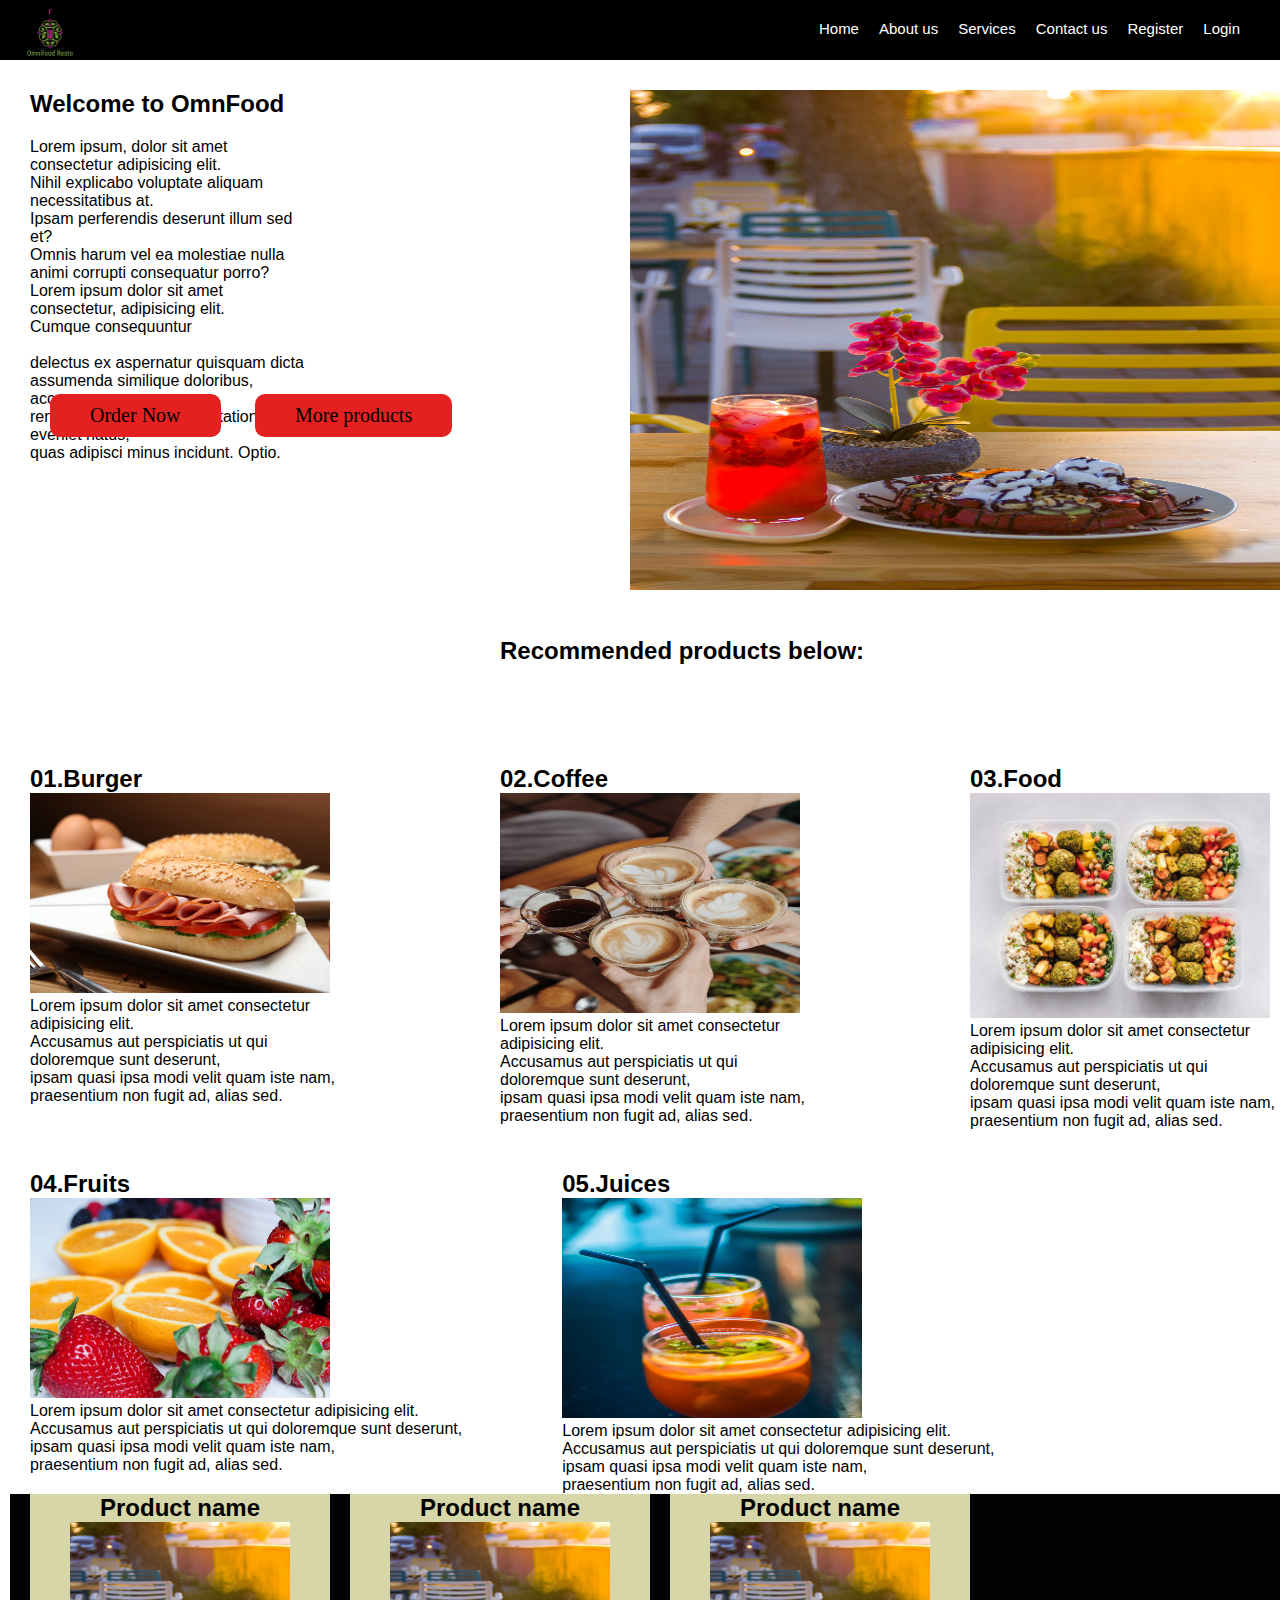
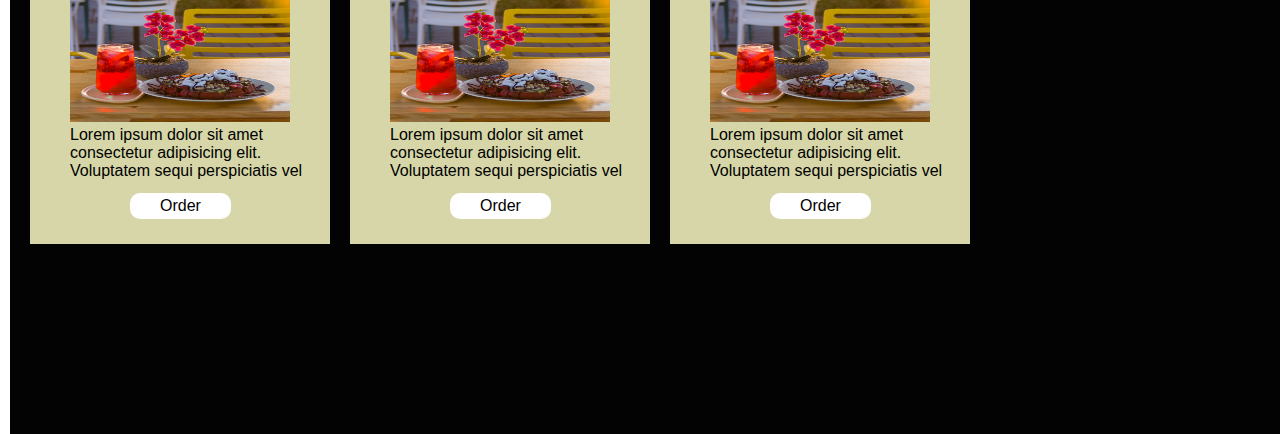
==== index.html @ 93b8834e "changes" ====
<!DOCTYPE html>
<html lang="en">
<head>
    <meta charset="UTF-8">
    <meta http-equiv="X-UA-Compatible" content="IE=edge">
    <meta name="viewport" content="width=device-width, initial-scale=1.0">
<link rel="stylesheet" href="link rel="preconnect href="https://fonts.googleapis.com">
<link rel="preconnect" href="https://fonts.gstatic.com" crossorigin>
<link rel="stylesheet" href="/css/index.css">
<link href="https://fonts.googleapis.com/css2?family=Cinzel:wght@400;500;600&family=Cormorant+Garamond:ital,wght@0,300;0,400;1,300;1,400;1,500&family=Lato:ital,wght@0,300;0,700;1,300;1,400&family=Roboto:ital,wght@0,100;0,400;1,100;1,300&family=Sarabun:ital,wght@0,100;0,200;1,200&display=swap" rel="stylesheet">
    <title>Document</title>
</head>
<body>
 <header class="header">
 
<nav class="navbar">
    <img src="/images/download-removebg-preview.png" alt="">   

<ul>
    
    <li><a href=""> Home</li></a>
    <li><a href="">About us</li></a>
    <li><a href="">Services</li></a>
    <li><a href="">Contact us</li></a>
    <li><a href="">Register</li></a>
    <li><a href="">Login</li></a>
</ul>
</nav>

<div class="home-container">
    <div class="container1">
        <h2>Welcome to OmnFood</h2>
        <p>Lorem ipsum, dolor sit amet consectetur adipisicing elit. <br> Nihil explicabo voluptate aliquam necessitatibus at. <br> Ipsam perferendis deserunt illum sed et? <br> Omnis harum vel ea molestiae nulla animi corrupti consequatur porro?</p>
    <p>Lorem ipsum dolor sit amet consectetur, adipisicing elit. <br> Cumque consequuntur <br><br> delectus ex aspernatur quisquam dicta <br> assumenda similique doloribus, accusamus <br> rem maxime beatae exercitationem, eveniet natus, <br> quas adipisci minus incidunt. Optio.</p>
    </div>

    <div class="container2">
    <img src="/images/pexels-kaan-durmuş-14027612.jpg" alt="">
</div>
</div>
  
<div class="button">
    <button>Order Now</button>
    <button style="margin-left: 30px;" > More products</button>
</div>
<div class="heading"><h2>Recommended products below:</h2></div>

<div class="card-container">
   
<div class="card1">
    <h2> 01.Burger</h2>
    <img src="/images/pexels-pixabay-461382.jpg" alt=""> 
    <p>Lorem ipsum dolor sit amet consectetur adipisicing elit. <br> Accusamus aut perspiciatis ut qui doloremque sunt deserunt, <br> ipsam quasi ipsa modi velit quam iste nam, <br> praesentium non fugit ad, alias sed.</p>
</div>
<div class="card2">
    <h2> 02.Coffee</h2>
    <img src="/images/pexels-valeriia-miller-3361170.jpg" alt="">
    <p>Lorem ipsum dolor sit amet consectetur adipisicing elit. <br> Accusamus aut perspiciatis ut qui doloremque sunt deserunt, <br> ipsam quasi ipsa modi velit quam iste nam, <br> praesentium non fugit ad, alias sed.</p>   
</div>
<div class="card3">
    <h2> 03.Food</h2>
    <img src="/images/pexels-ella-olsson-1640771.jpg" alt="">
    <p>Lorem ipsum dolor sit amet consectetur adipisicing elit. <br> Accusamus aut perspiciatis ut qui doloremque sunt deserunt, <br> ipsam quasi ipsa modi velit quam iste nam, <br> praesentium non fugit ad, alias sed.</p>   
</div>
</div>
 <div class="card2-container">
    <div class="card4">
        <h2> 04.Fruits</h2>
        <img src="/images/pexels-jane-doan-1132040.jpg" alt=""> 
        <p>Lorem ipsum dolor sit amet consectetur adipisicing elit. <br> Accusamus aut perspiciatis ut qui doloremque sunt deserunt, <br> ipsam quasi ipsa modi velit quam iste nam, <br> praesentium non fugit ad, alias sed.</p>
    </div>
    <div class="card5">
        <h2> 05.Juices</h2>
        <img src="/images/pexels-sadman-chowdhury-1564534.jpg" alt="">
        <p>Lorem ipsum dolor sit amet consectetur adipisicing elit. <br> Accusamus aut perspiciatis ut qui doloremque sunt deserunt, <br> ipsam quasi ipsa modi velit quam iste nam, <br> praesentium non fugit ad, alias sed.</p>   
    </div>

  
 </div>

 <div class="products">
 <div class="products-details">
    <h2 style="padding-left: 70px;">Product name</h2>
    <img src="/images/pexels-kaan-durmuş-14027612.jpg" alt="" width="260px " height="200px" style="padding-left: 40px;">
    <p style="padding-left: 40px;">Lorem ipsum dolor sit amet consectetur adipisicing elit. Voluptatem sequi perspiciatis vel </p>
    <button style="margin-left: 100px; margin-top: 13px; padding: 4px 30px; font-size: medium; background-color: white; border: white; border-radius: 10px;">Order</button>
 </div>
 <div class="products-details">
    <h2 style="padding-left: 70px;">Product name</h2>
    <img src="/images/pexels-kaan-durmuş-14027612.jpg" alt="" width="260px " height="200px" style="padding-left: 40px;">
    <p style="padding-left: 40px;">Lorem ipsum dolor sit amet consectetur adipisicing elit. Voluptatem sequi perspiciatis vel </p>
    <button style="margin-left: 100px; margin-top: 13px; padding: 4px 30px; font-size: medium; background-color: white; border: white; border-radius: 10px;">Order</button>
 </div>
 <div class="products-details">
    <h2 style="padding-left: 70px;">Product name</h2>
    <img src="/images/pexels-kaan-durmuş-14027612.jpg" alt="" width="260px " height="200px" style="padding-left: 40px;">
    <p style="padding-left: 40px;">Lorem ipsum dolor sit amet consectetur adipisicing elit. Voluptatem sequi perspiciatis vel </p>
    <button style="margin-left: 100px; margin-top: 13px; padding: 4px 30px; font-size: medium; background-color: white; border: white; border-radius: 10px;">Order</button>
 </div>
 
</div>







</div>






 </header>   
</body>
</html>
---- css/index.css ----
*{
    padding: 0;
    margin: 0;
    box-sizing: border-box;
}
body{
    font-family: sans-serif;
}

.navbar{
    background-color:black ;
    width: 100;
    height: 60px;
    justify-content: space-between;
    position: static;
  
}
.navbar ul{
    display: flex;
    list-style: none;
    gap: 20px;
    font-size: 15px;
    float: right;
    margin-right: 40px;
    margin-top: 20px;
}

.navbar ul li a{
    color: white;
    text-decoration: none;
}
.navbar ul li a:hover{
    background-color: white;
    color: black;
    padding: 5px;
    border-radius: 5px;
 
}
.navbar img{
    width: 100px;
}
.home-container{
    width: 100%;
    display: flex;
  margin-top: 30px;
    gap: 20px;
}
.container1{
    background-color: white;
    margin-left: 30px;
    height: 500px;
 
}
    .container1  h2{
margin-bottom: 20px;
    }


.container2 img{
    width: 650px;
    height: 500px;
    margin-left: 300px;
   
   
}
.button{
    margin-top: -200px;
    margin-left: 50px;
}
.button button{
  
    padding: 10px 40px;
    border-radius: 10px;
    background-color: rgb(228, 32, 32);
    font-size: 20px;
   font-family: 'Times New Roman', Times, serif;
    border: 1px;
   
}
.heading h2{
    margin-top: 200px;
    margin-left: 500px;
}
.card1 img{
    width: 300px;
}
.card2 img{
    width: 300px;
    height: 220px;
}
.card3 img{
    width: 300px;
}.card4 img{
    width: 300px;
}
.card5 img{
    width: 300px;
    height: 220px;
}

.card-container{
    display: flex;
    margin-top: 100px;
    gap: 160px;
    margin-left: 30px;
}
.card2-container{
    display: flex;
    gap: 100px;
    margin-left: 30px;
    margin-top: 40px;
}
.products{
    background-color: rgb(3, 3, 3);
    width: 100%;
    height: 60vh;
    margin-left: 10px;
    display: flex;
}
.products-details{
    background-color: rgb(214, 214, 168);
    width: 300px;
    height: 350px;
    margin-left: 20px;
}
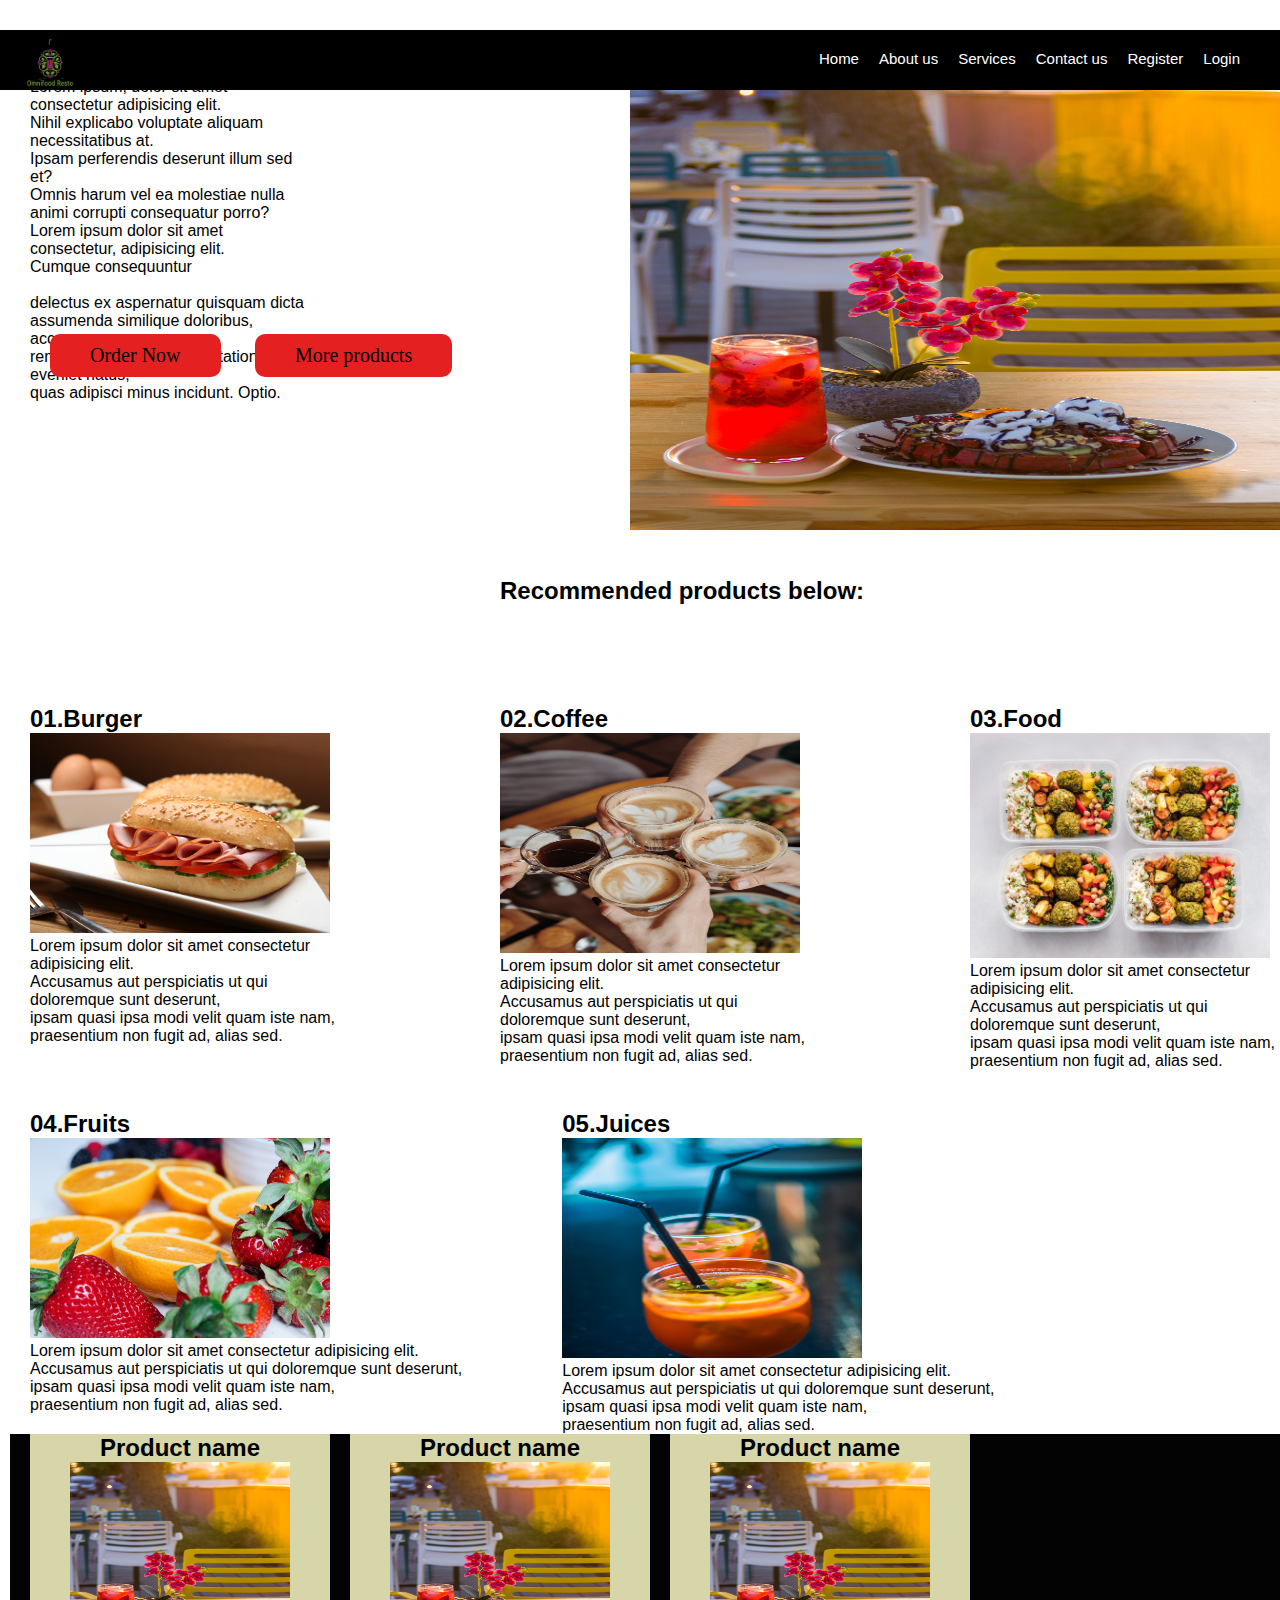
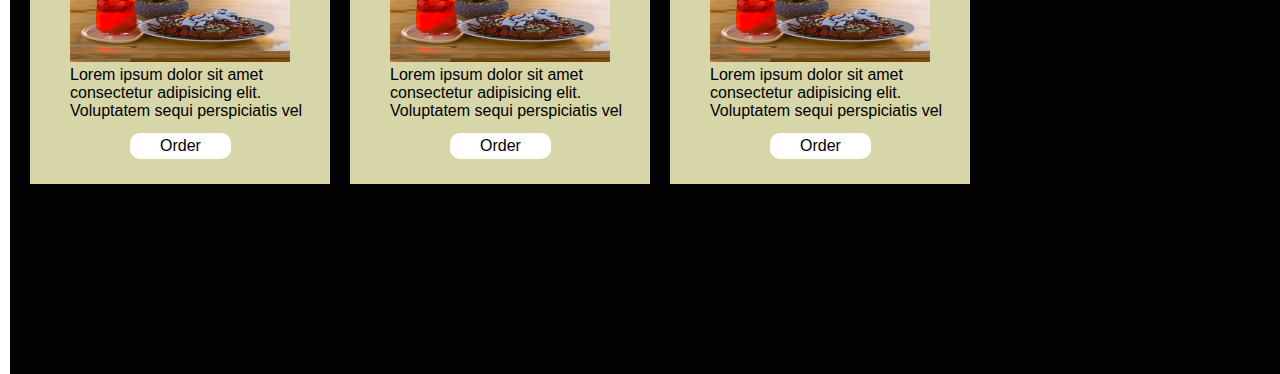
==== commit c81f7ba1: "new page added" ====
--- a/index.html
+++ b/index.html
@@ -6,7 +6,7 @@
     <meta name="viewport" content="width=device-width, initial-scale=1.0">
 <link rel="stylesheet" href="link rel="preconnect href="https://fonts.googleapis.com">
 <link rel="preconnect" href="https://fonts.gstatic.com" crossorigin>
-<link rel="stylesheet" href="/css/index.css">
+<link rel="stylesheet" href="./css/index.css">
 <link href="https://fonts.googleapis.com/css2?family=Cinzel:wght@400;500;600&family=Cormorant+Garamond:ital,wght@0,300;0,400;1,300;1,400;1,500&family=Lato:ital,wght@0,300;0,700;1,300;1,400&family=Roboto:ital,wght@0,100;0,400;1,100;1,300&family=Sarabun:ital,wght@0,100;0,200;1,200&display=swap" rel="stylesheet">
     <title>Document</title>
 </head>
@@ -14,7 +14,7 @@
  <header class="header">
  
 <nav class="navbar">
-    <img src="/images/download-removebg-preview.png" alt="">   
+    <img src="./images/download-removebg-preview.png" alt="">   
 
 <ul>
     
@@ -49,29 +49,29 @@
    
 <div class="card1">
     <h2> 01.Burger</h2>
-    <img src="/images/pexels-pixabay-461382.jpg" alt=""> 
+    <img src="./images/pexels-pixabay-461382.jpg" alt=""> 
     <p>Lorem ipsum dolor sit amet consectetur adipisicing elit. <br> Accusamus aut perspiciatis ut qui doloremque sunt deserunt, <br> ipsam quasi ipsa modi velit quam iste nam, <br> praesentium non fugit ad, alias sed.</p>
 </div>
 <div class="card2">
     <h2> 02.Coffee</h2>
-    <img src="/images/pexels-valeriia-miller-3361170.jpg" alt="">
+    <img src="./images/pexels-valeriia-miller-3361170.jpg" alt="">
     <p>Lorem ipsum dolor sit amet consectetur adipisicing elit. <br> Accusamus aut perspiciatis ut qui doloremque sunt deserunt, <br> ipsam quasi ipsa modi velit quam iste nam, <br> praesentium non fugit ad, alias sed.</p>   
 </div>
 <div class="card3">
     <h2> 03.Food</h2>
-    <img src="/images/pexels-ella-olsson-1640771.jpg" alt="">
+    <img src="./images/pexels-ella-olsson-1640771.jpg" alt="">
     <p>Lorem ipsum dolor sit amet consectetur adipisicing elit. <br> Accusamus aut perspiciatis ut qui doloremque sunt deserunt, <br> ipsam quasi ipsa modi velit quam iste nam, <br> praesentium non fugit ad, alias sed.</p>   
 </div>
 </div>
  <div class="card2-container">
     <div class="card4">
         <h2> 04.Fruits</h2>
-        <img src="/images/pexels-jane-doan-1132040.jpg" alt=""> 
+        <img src="./images/pexels-jane-doan-1132040.jpg" alt=""> 
         <p>Lorem ipsum dolor sit amet consectetur adipisicing elit. <br> Accusamus aut perspiciatis ut qui doloremque sunt deserunt, <br> ipsam quasi ipsa modi velit quam iste nam, <br> praesentium non fugit ad, alias sed.</p>
     </div>
     <div class="card5">
         <h2> 05.Juices</h2>
-        <img src="/images/pexels-sadman-chowdhury-1564534.jpg" alt="">
+        <img src="./images/pexels-sadman-chowdhury-1564534.jpg" alt="">
         <p>Lorem ipsum dolor sit amet consectetur adipisicing elit. <br> Accusamus aut perspiciatis ut qui doloremque sunt deserunt, <br> ipsam quasi ipsa modi velit quam iste nam, <br> praesentium non fugit ad, alias sed.</p>   
     </div>
 
@@ -81,19 +81,19 @@
  <div class="products">
  <div class="products-details">
     <h2 style="padding-left: 70px;">Product name</h2>
-    <img src="/images/pexels-kaan-durmuş-14027612.jpg" alt="" width="260px " height="200px" style="padding-left: 40px;">
+    <img src="./images/pexels-kaan-durmuş-14027612.jpg" alt="" width="260px " height="200px" style="padding-left: 40px;">
     <p style="padding-left: 40px;">Lorem ipsum dolor sit amet consectetur adipisicing elit. Voluptatem sequi perspiciatis vel </p>
     <button style="margin-left: 100px; margin-top: 13px; padding: 4px 30px; font-size: medium; background-color: white; border: white; border-radius: 10px;">Order</button>
  </div>
  <div class="products-details">
     <h2 style="padding-left: 70px;">Product name</h2>
-    <img src="/images/pexels-kaan-durmuş-14027612.jpg" alt="" width="260px " height="200px" style="padding-left: 40px;">
+    <img src="./images/pexels-kaan-durmuş-14027612.jpg" alt="" width="260px " height="200px" style="padding-left: 40px;">
     <p style="padding-left: 40px;">Lorem ipsum dolor sit amet consectetur adipisicing elit. Voluptatem sequi perspiciatis vel </p>
     <button style="margin-left: 100px; margin-top: 13px; padding: 4px 30px; font-size: medium; background-color: white; border: white; border-radius: 10px;">Order</button>
  </div>
  <div class="products-details">
     <h2 style="padding-left: 70px;">Product name</h2>
-    <img src="/images/pexels-kaan-durmuş-14027612.jpg" alt="" width="260px " height="200px" style="padding-left: 40px;">
+    <img src="./images/pexels-kaan-durmuş-14027612.jpg" alt="" width="260px " height="200px" style="padding-left: 40px;">
     <p style="padding-left: 40px;">Lorem ipsum dolor sit amet consectetur adipisicing elit. Voluptatem sequi perspiciatis vel </p>
     <button style="margin-left: 100px; margin-top: 13px; padding: 4px 30px; font-size: medium; background-color: white; border: white; border-radius: 10px;">Order</button>
  </div>
--- a/css/index.css
+++ b/css/index.css
@@ -9,10 +9,10 @@
 
 .navbar{
     background-color:black ;
-    width: 100;
+    width: 100%;
     height: 60px;
     justify-content: space-between;
-    position: static;
+   position: fixed;
   
 }
 .navbar ul{
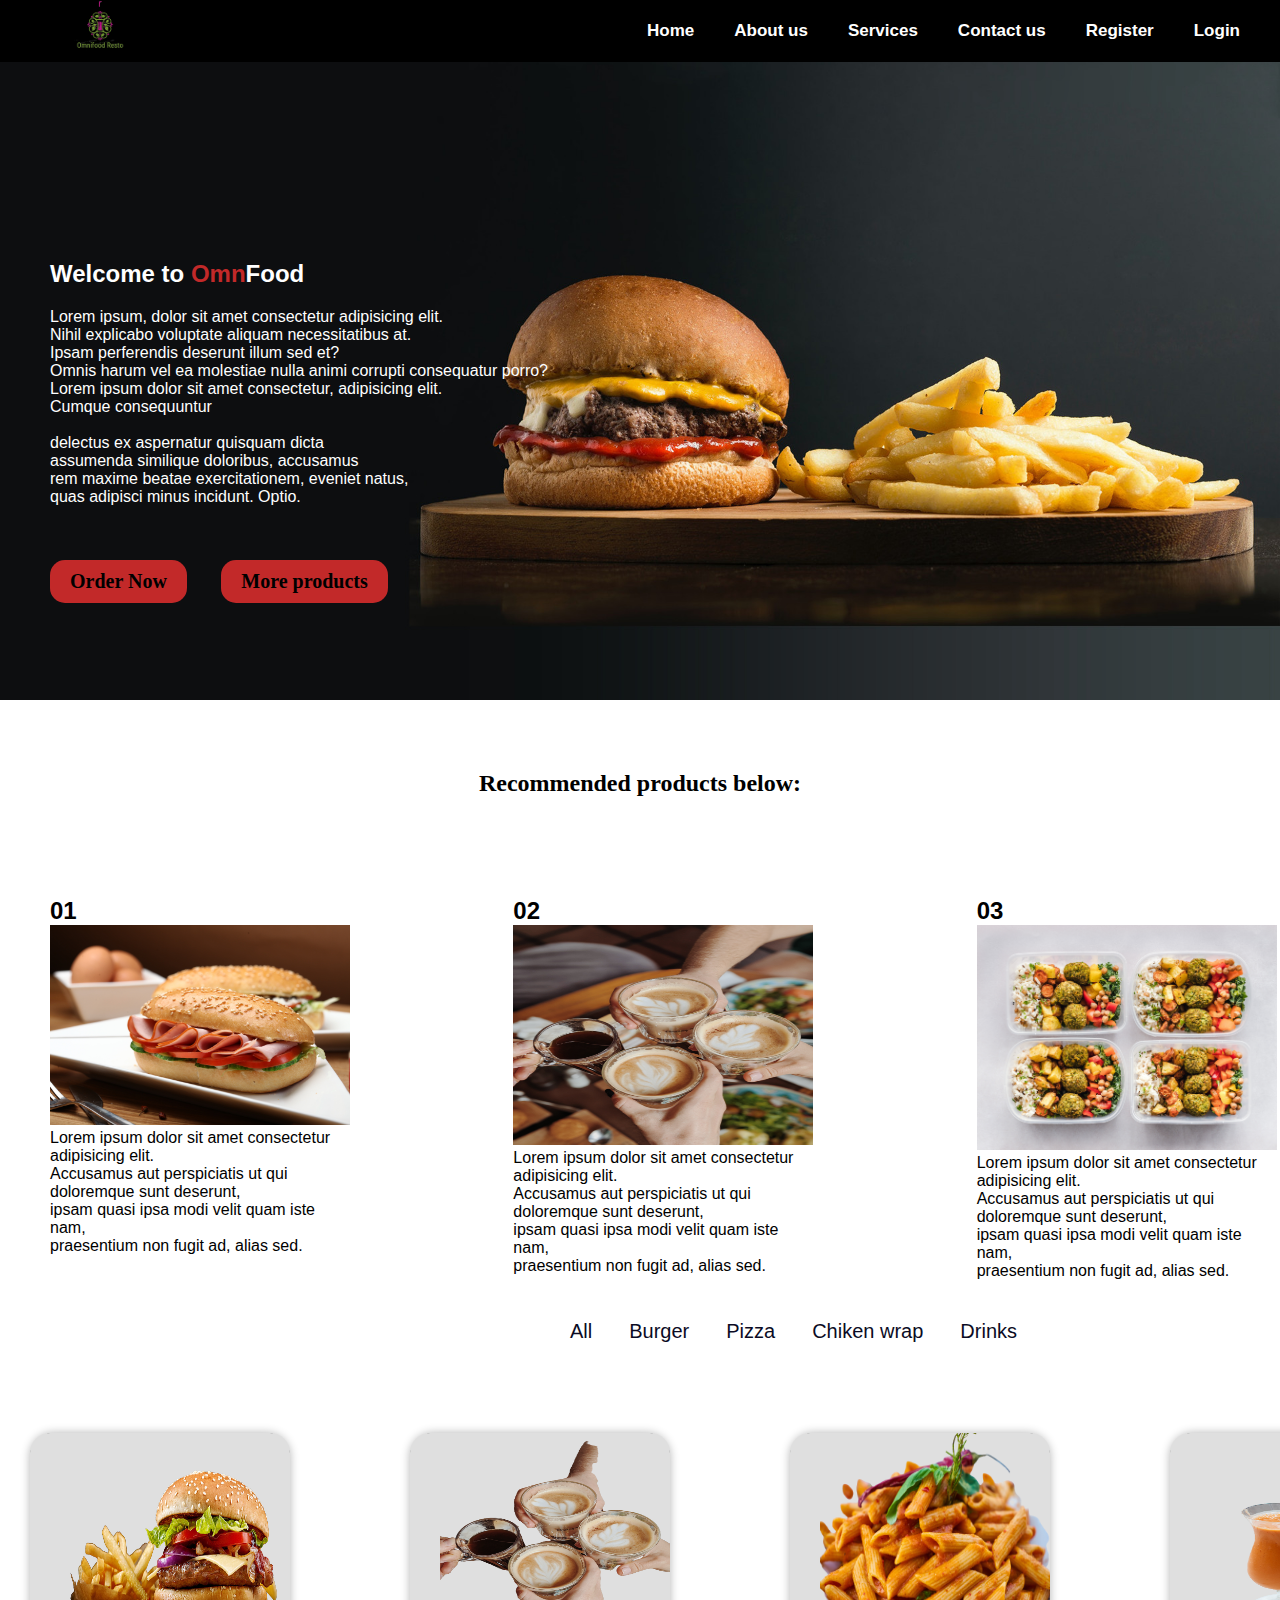
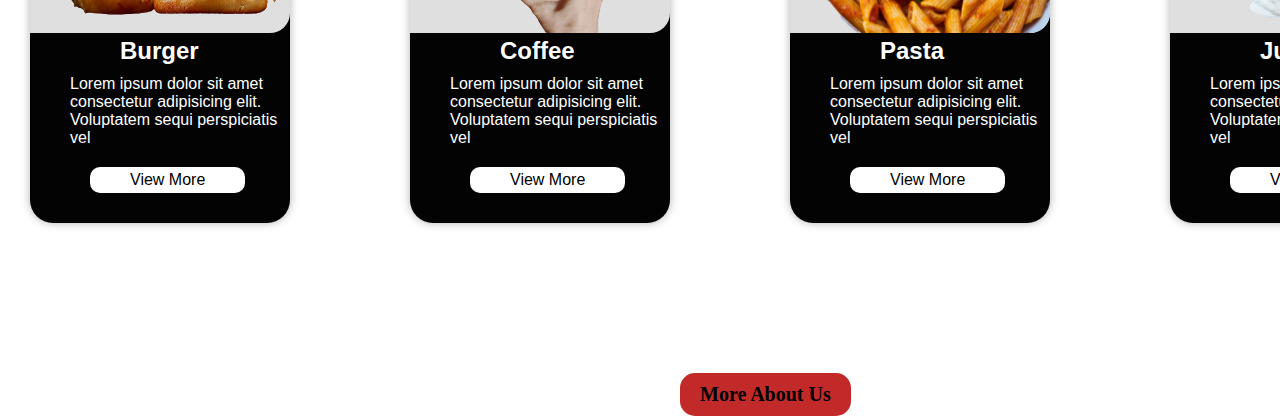
==== commit 2a3b6cc1: "other pages" ====
--- a/index.html
+++ b/index.html
@@ -8,97 +8,42 @@
 <link rel="preconnect" href="https://fonts.gstatic.com" crossorigin>
 <link rel="stylesheet" href="./css/index.css">
 <link href="https://fonts.googleapis.com/css2?family=Cinzel:wght@400;500;600&family=Cormorant+Garamond:ital,wght@0,300;0,400;1,300;1,400;1,500&family=Lato:ital,wght@0,300;0,700;1,300;1,400&family=Roboto:ital,wght@0,100;0,400;1,100;1,300&family=Sarabun:ital,wght@0,100;0,200;1,200&display=swap" rel="stylesheet">
-    <title>Document</title>
+    <title>Resto</title>
 </head>
 <body>
  <header class="header">
- 
+
 <nav class="navbar">
     <img src="./images/download-removebg-preview.png" alt="">   
 
 <ul>
     
-    <li><a href=""> Home</li></a>
-    <li><a href="">About us</li></a>
-    <li><a href="">Services</li></a>
+    <li><a href="/index.html"> Home</li></a>
+    <li><a href="about.html">About us</li></a>
+    <li><a href="/services.html">Services</li></a>
     <li><a href="">Contact us</li></a>
     <li><a href="">Register</li></a>
     <li><a href="">Login</li></a>
 </ul>
 </nav>
-
+<div class="both">
 <div class="home-container">
     <div class="container1">
-        <h2>Welcome to OmnFood</h2>
+        <h2>Welcome to <span> Omn</span>Food</h2>
         <p>Lorem ipsum, dolor sit amet consectetur adipisicing elit. <br> Nihil explicabo voluptate aliquam necessitatibus at. <br> Ipsam perferendis deserunt illum sed et? <br> Omnis harum vel ea molestiae nulla animi corrupti consequatur porro?</p>
     <p>Lorem ipsum dolor sit amet consectetur, adipisicing elit. <br> Cumque consequuntur <br><br> delectus ex aspernatur quisquam dicta <br> assumenda similique doloribus, accusamus <br> rem maxime beatae exercitationem, eveniet natus, <br> quas adipisci minus incidunt. Optio.</p>
     </div>
 
     <div class="container2">
-    <img src="/images/pexels-kaan-durmuş-14027612.jpg" alt="">
+  
 </div>
 </div>
   
 <div class="button">
     <button>Order Now</button>
-    <button style="margin-left: 30px;" > More products</button>
+    <button style="margin-left: 30px;" > More products</button></div>
 </div>
 <div class="heading"><h2>Recommended products below:</h2></div>
-
-<div class="card-container">
-   
-<div class="card1">
-    <h2> 01.Burger</h2>
-    <img src="./images/pexels-pixabay-461382.jpg" alt=""> 
-    <p>Lorem ipsum dolor sit amet consectetur adipisicing elit. <br> Accusamus aut perspiciatis ut qui doloremque sunt deserunt, <br> ipsam quasi ipsa modi velit quam iste nam, <br> praesentium non fugit ad, alias sed.</p>
-</div>
-<div class="card2">
-    <h2> 02.Coffee</h2>
-    <img src="./images/pexels-valeriia-miller-3361170.jpg" alt="">
-    <p>Lorem ipsum dolor sit amet consectetur adipisicing elit. <br> Accusamus aut perspiciatis ut qui doloremque sunt deserunt, <br> ipsam quasi ipsa modi velit quam iste nam, <br> praesentium non fugit ad, alias sed.</p>   
-</div>
-<div class="card3">
-    <h2> 03.Food</h2>
-    <img src="./images/pexels-ella-olsson-1640771.jpg" alt="">
-    <p>Lorem ipsum dolor sit amet consectetur adipisicing elit. <br> Accusamus aut perspiciatis ut qui doloremque sunt deserunt, <br> ipsam quasi ipsa modi velit quam iste nam, <br> praesentium non fugit ad, alias sed.</p>   
-</div>
-</div>
- <div class="card2-container">
-    <div class="card4">
-        <h2> 04.Fruits</h2>
-        <img src="./images/pexels-jane-doan-1132040.jpg" alt=""> 
-        <p>Lorem ipsum dolor sit amet consectetur adipisicing elit. <br> Accusamus aut perspiciatis ut qui doloremque sunt deserunt, <br> ipsam quasi ipsa modi velit quam iste nam, <br> praesentium non fugit ad, alias sed.</p>
-    </div>
-    <div class="card5">
-        <h2> 05.Juices</h2>
-        <img src="./images/pexels-sadman-chowdhury-1564534.jpg" alt="">
-        <p>Lorem ipsum dolor sit amet consectetur adipisicing elit. <br> Accusamus aut perspiciatis ut qui doloremque sunt deserunt, <br> ipsam quasi ipsa modi velit quam iste nam, <br> praesentium non fugit ad, alias sed.</p>   
-    </div>
-
-  
- </div>
-
- <div class="products">
- <div class="products-details">
-    <h2 style="padding-left: 70px;">Product name</h2>
-    <img src="./images/pexels-kaan-durmuş-14027612.jpg" alt="" width="260px " height="200px" style="padding-left: 40px;">
-    <p style="padding-left: 40px;">Lorem ipsum dolor sit amet consectetur adipisicing elit. Voluptatem sequi perspiciatis vel </p>
-    <button style="margin-left: 100px; margin-top: 13px; padding: 4px 30px; font-size: medium; background-color: white; border: white; border-radius: 10px;">Order</button>
- </div>
- <div class="products-details">
-    <h2 style="padding-left: 70px;">Product name</h2>
-    <img src="./images/pexels-kaan-durmuş-14027612.jpg" alt="" width="260px " height="200px" style="padding-left: 40px;">
-    <p style="padding-left: 40px;">Lorem ipsum dolor sit amet consectetur adipisicing elit. Voluptatem sequi perspiciatis vel </p>
-    <button style="margin-left: 100px; margin-top: 13px; padding: 4px 30px; font-size: medium; background-color: white; border: white; border-radius: 10px;">Order</button>
- </div>
- <div class="products-details">
-    <h2 style="padding-left: 70px;">Product name</h2>
-    <img src="./images/pexels-kaan-durmuş-14027612.jpg" alt="" width="260px " height="200px" style="padding-left: 40px;">
-    <p style="padding-left: 40px;">Lorem ipsum dolor sit amet consectetur adipisicing elit. Voluptatem sequi perspiciatis vel </p>
-    <button style="margin-left: 100px; margin-top: 13px; padding: 4px 30px; font-size: medium; background-color: white; border: white; border-radius: 10px;">Order</button>
- </div>
- 
-</div>
 
 
 
@@ -106,10 +51,96 @@
 
 
 
+
+
+
+
+<div class="card-container">
+   
+<div class="card1">
+    <h2> 01</h2>
+    <img src="./images/pexels-pixabay-461382.jpg" alt=""> 
+    <p>Lorem ipsum dolor sit amet consectetur adipisicing elit. <br> Accusamus aut perspiciatis ut qui doloremque sunt deserunt, <br> ipsam quasi ipsa modi velit quam iste nam, <br> praesentium non fugit ad, alias sed.</p>
+</div>
+<div class="card2">
+    <h2> 02</h2>
+    <img src="./images/pexels-valeriia-miller-3361170.jpg" alt="">
+    <p>Lorem ipsum dolor sit amet consectetur adipisicing elit. <br> Accusamus aut perspiciatis ut qui doloremque sunt deserunt, <br> ipsam quasi ipsa modi velit quam iste nam, <br> praesentium non fugit ad, alias sed.</p>   
+</div>
+<div class="card3">
+    <h2> 03</h2>
+    <img src="./images/pexels-ella-olsson-1640771.jpg" alt="">
+    <p>Lorem ipsum dolor sit amet consectetur adipisicing elit. <br> Accusamus aut perspiciatis ut qui doloremque sunt deserunt, <br> ipsam quasi ipsa modi velit quam iste nam, <br> praesentium non fugit ad, alias sed.</p>   
+</div>
+</div>
+
+<div class="all">
+
+    <ul>
+        <li> <a href=""> All</li></a>
+        <li><a href="">Burger</li></a>
+        <li><a href="">Pizza</li></a>
+        <li><a href="">Chiken wrap</li></a>
+        <li><a href="">Drinks</li></a>
+    
+    </ul>
+    
+    </div>
+  
+
+
+ <div class="products">
+ <div class="products-details">
+    <div class=""></div><img src="./images/blog_11-removebg-preview.png" alt="" width="260px " height="200px" style="padding-left: 30px; background-color: rgb(223, 223, 223); border-radius: 20px 20px 20px 0px ">
+    <h2 style="padding-left: 90px;">Burger</h2>
+   
+    <p style="padding-left: 40px; padding-top: 10px; font-family: 'Segoe UI', Tahoma, Geneva, Verdana, sans-serif;">Lorem ipsum dolor sit amet consectetur adipisicing elit. Voluptatem sequi perspiciatis vel </p>
+    <button style="margin-left: 60px; margin-top: 20px; padding: 4px 40px; font-size: medium; background-color: white; border: white; border-radius: 10px;">View More</button>
+ </div>
+ <div class="products-details">
+    <img src="./images/pexels-valeriia-miller-3361170-removebg-preview.png" alt="" width="260px " height="200px" style="padding-left: 30px; background-color: rgb(223, 223, 223); border-radius: 20px 20px 20px 0px ;">
+    <h2 style="padding-left: 90px;">Coffee</h2>
+  
+    <p style="padding-left: 40px; padding-top: 10px; font-family: 'Segoe UI', Tahoma, Geneva, Verdana, sans-serif;">Lorem ipsum dolor sit amet consectetur adipisicing elit. Voluptatem sequi perspiciatis vel </p>
+    <button style="margin-left: 60px; margin-top: 20px; padding: 4px 40px; font-size: medium; background-color: white; border: white; border-radius: 10px;">View More</button>
+ </div>
+ <div class="products-details">
+    <img src="./images/pexels-engin-akyurt-1437267-removebg-preview.png" alt="" width="260px " height="200px" style="padding-left: 30px; background-color: rgb(223, 223, 223); border-radius: 20px 20px 20px 0px ">
+    <h2 style="padding-left: 90px;">Pasta</h2>
+  
+    <p style="padding-left: 40px; padding-top: 10px; font-family: 'Segoe UI', Tahoma, Geneva, Verdana, sans-serif;">Lorem ipsum dolor sit amet consectetur adipisicing elit. Voluptatem sequi perspiciatis vel </p>
+    <button style="margin-left: 60px; margin-top: 20px; padding: 4px 40px; font-size: medium; background-color: white; border: white; border-radius: 10px;">View More</button>
+ </div>
+ <div class="products-details">
+    <img src="./images/pexels-valeria-boltneva-1251210-removebg-preview.png" alt="" width="260px " height="200px" style="padding-left: 30px; background-color: rgb(223, 223, 223); border-radius: 20px 20px 20px 0px ">
+    <h2 style="padding-left: 90px;">Juices</h2>
+  
+    <p style="padding-left: 40px; padding-top: 10px; font-family: 'Segoe UI', Tahoma, Geneva, Verdana, sans-serif;">Lorem ipsum dolor sit amet consectetur adipisicing elit. Voluptatem sequi perspiciatis vel </p>
+    <button style="margin-left: 60px; margin-top: 20px; padding: 4px 40px; font-size: medium; background-color: white; border: white; border-radius: 10px;">View More</button>
+ </div>
+ 
 </div>
 
 
 
+</div>
+
+
+
+<div class="view"><button style="margin-top: 70px; margin-left: 680px;">More About Us</button> </div>
+
+<!-- <div class="Us">
+   
+    <div class="img"> <img src="/images/pexels-leeloo-thefirst-4676640.jpg" alt="us" width="560px " height="600px"></div>
+    <div class="pa">
+        <div class="h"><h2>We are Fast-Food</h2></div>
+        <p>Lorem, ipsum dolor sit amet consectetur <br> adipisicing elit. Magni consequuntur impedit <br> architecto porro, quibusdam soluta sunt aut amet. <br> Ex eos a nostrum nesciunt cupiditate commodi <br> quasi quibusdam voluptas quae delectus! <br><br>
+    Lorem ipsum dolor sit amet consectetur adipisicing elit.  <br> Expedita numquam repudiandae incidunt consequuntur temporibus!  <br> Quis minus officia doloremque enim sapiente, sit laborum officiis.  <br> Perspiciatis numquam nisi laudantium doloribus quia deserunt!</p>
+        
+        
+<button>Our Products</button></div>
+
+</div> -->
 
 
 
--- a/css/index.css
+++ b/css/index.css
@@ -6,23 +6,36 @@
 body{
     font-family: sans-serif;
 }
+.both{
+    background-image: url("/images/hero-bg.jpg");
+    color: white;
+    background-size: cover;
+    background-position: center;
+    background-repeat: no-repeat;
+    height: 700px;
+  
+}
 
 .navbar{
     background-color:black ;
     width: 100%;
-    height: 60px;
+    height: 70px;
     justify-content: space-between;
    position: fixed;
+   margin-top: -8px;
   
 }
 .navbar ul{
     display: flex;
     list-style: none;
-    gap: 20px;
-    font-size: 15px;
+    gap: 40px;
+    font-size: 17px;
     float: right;
     margin-right: 40px;
-    margin-top: 20px;
+    margin-top: 29px;
+}
+.navbar ul li{
+    font-weight: bold;
 }
 
 .navbar ul li a{
@@ -38,29 +51,48 @@
 }
 .navbar img{
     width: 100px;
+    margin-left: 50px;
 }
 .home-container{
     width: 100%;
     display: flex;
-  margin-top: 30px;
+  margin-top: 0px;
     gap: 20px;
 }
 .container1{
-    background-color: white;
-    margin-left: 30px;
+   
+    margin-left: 50px;
     height: 500px;
+    margin-top: 260px;
+    animation-name: slide-in;
+    animation-duration: 1s;
+    
  
 }
     .container1  h2{
 margin-bottom: 20px;
-    }
+animation-name: slide-in;
+animation-duration: 1s;
+}
+
+@keyframes slide-in {
+  0% {
+    transform: translateX(-100%);
+    opacity: 0;
+  }
+  100% {
+    transform: translateX(0);
+    opacity: 1;
+  }
+}
+
 
 
 .container2 img{
     width: 650px;
     height: 500px;
     margin-left: 300px;
-   
+    margin-top: 80px;
    
 }
 .button{
@@ -69,18 +101,56 @@
 }
 .button button{
   
-    padding: 10px 40px;
-    border-radius: 10px;
-    background-color: rgb(228, 32, 32);
+    padding: 10px 20px;
+    border-radius: 15px;
+    background-color: rgb(194, 41, 41);
     font-size: 20px;
    font-family: 'Times New Roman', Times, serif;
     border: 1px;
+   font-weight: 700;
    
 }
+span{
+    color: rgb(194, 41, 41);
+}
 .heading h2{
-    margin-top: 200px;
-    margin-left: 500px;
-}
+    margin-top: 70px;
+    text-align: center;
+    font-family: 'Dancing Script', cursive;
+}
+
+.all ul{
+    display: flex;
+    list-style: none;
+    margin-left: 570px;
+    margin-top: 40px;
+    gap: 37px;
+}
+.all ul li a{
+    color: rgb(11, 11, 36);
+    text-decoration: none;
+    font-size: 20px;
+
+}
+.all ul li a:active{
+  background-color: black;
+  color: white;
+  padding: 10px 16px;
+  border-radius: 10px;
+}
+
+
+
+
+
+
+
+
+
+
+
+
+
 .card1 img{
     width: 300px;
 }
@@ -102,24 +172,99 @@
     display: flex;
     margin-top: 100px;
     gap: 160px;
-    margin-left: 30px;
+    margin-left: 50px;
 }
 .card2-container{
     display: flex;
     gap: 100px;
-    margin-left: 30px;
+    margin-left: 50px;
     margin-top: 40px;
 }
 .products{
-    background-color: rgb(3, 3, 3);
     width: 100%;
     height: 60vh;
     margin-left: 10px;
     display: flex;
+  
+    gap: 100px;
+    margin-top: 20px;
 }
 .products-details{
-    background-color: rgb(214, 214, 168);
-    width: 300px;
-    height: 350px;
+    background-color: rgb(3, 3, 3);
+    color: white;
+    width: 260px;
+    height: 390px;
     margin-left: 20px;
-}
+    margin-top: 70px;
+    border-radius: 23px;
+    box-shadow: 0px 0px 10px rgba(03, 03, 0, 0.3);
+
+
+}
+
+.products-details img:hover {
+   animation-name: shake;
+    animation-duration: 0.5s;
+    animation-fill-mode: forwards;
+    animation-direction: alternate;
+  }
+  @keyframes shake {
+    0% {
+      transform: translateX(0);
+    }
+    5% {
+      transform: translateX(10px);
+    }
+    20% {
+      transform: translateX(-10px);
+    }
+    75% {
+      transform: translateX(10px);
+    }
+    10% {
+      transform: translateX(0);
+    }
+  }
+ 
+  
+  
+  
+
+.view button{
+    padding: 10px 20px;
+    border-radius: 15px;
+    background-color: rgb(194, 41, 41);
+    font-size: 20px;
+   font-family: 'Times New Roman', Times, serif;
+    border: 1px;
+   font-weight: 700;
+}
+.Us{
+    display: flex;
+    margin-top: 10px;
+    gap: 300px;
+    margin-left: 50px;
+}
+.Us button{
+    padding: 10px 20px;
+    margin-top: 18px;
+    margin-left: 50px;
+    padding: 10px 20px;
+    border-radius: 15px;
+    background-color: rgb(194, 41, 41);
+    font-size: 20px;
+   font-family: 'Times New Roman', Times, serif;
+    border: 1px;
+   font-weight: 700;
+}
+.img img{
+    margin-top: 80px;
+}
+.pa p{
+    margin-top: 40px;
+    
+}
+.h h2{
+margin-top: 200px;
+font-family: 'Lucida Sans', 'Lucida Sans Regular', 'Lucida Grande', 'Lucida Sans Unicode', Geneva, Verdana, sans-serif;
+}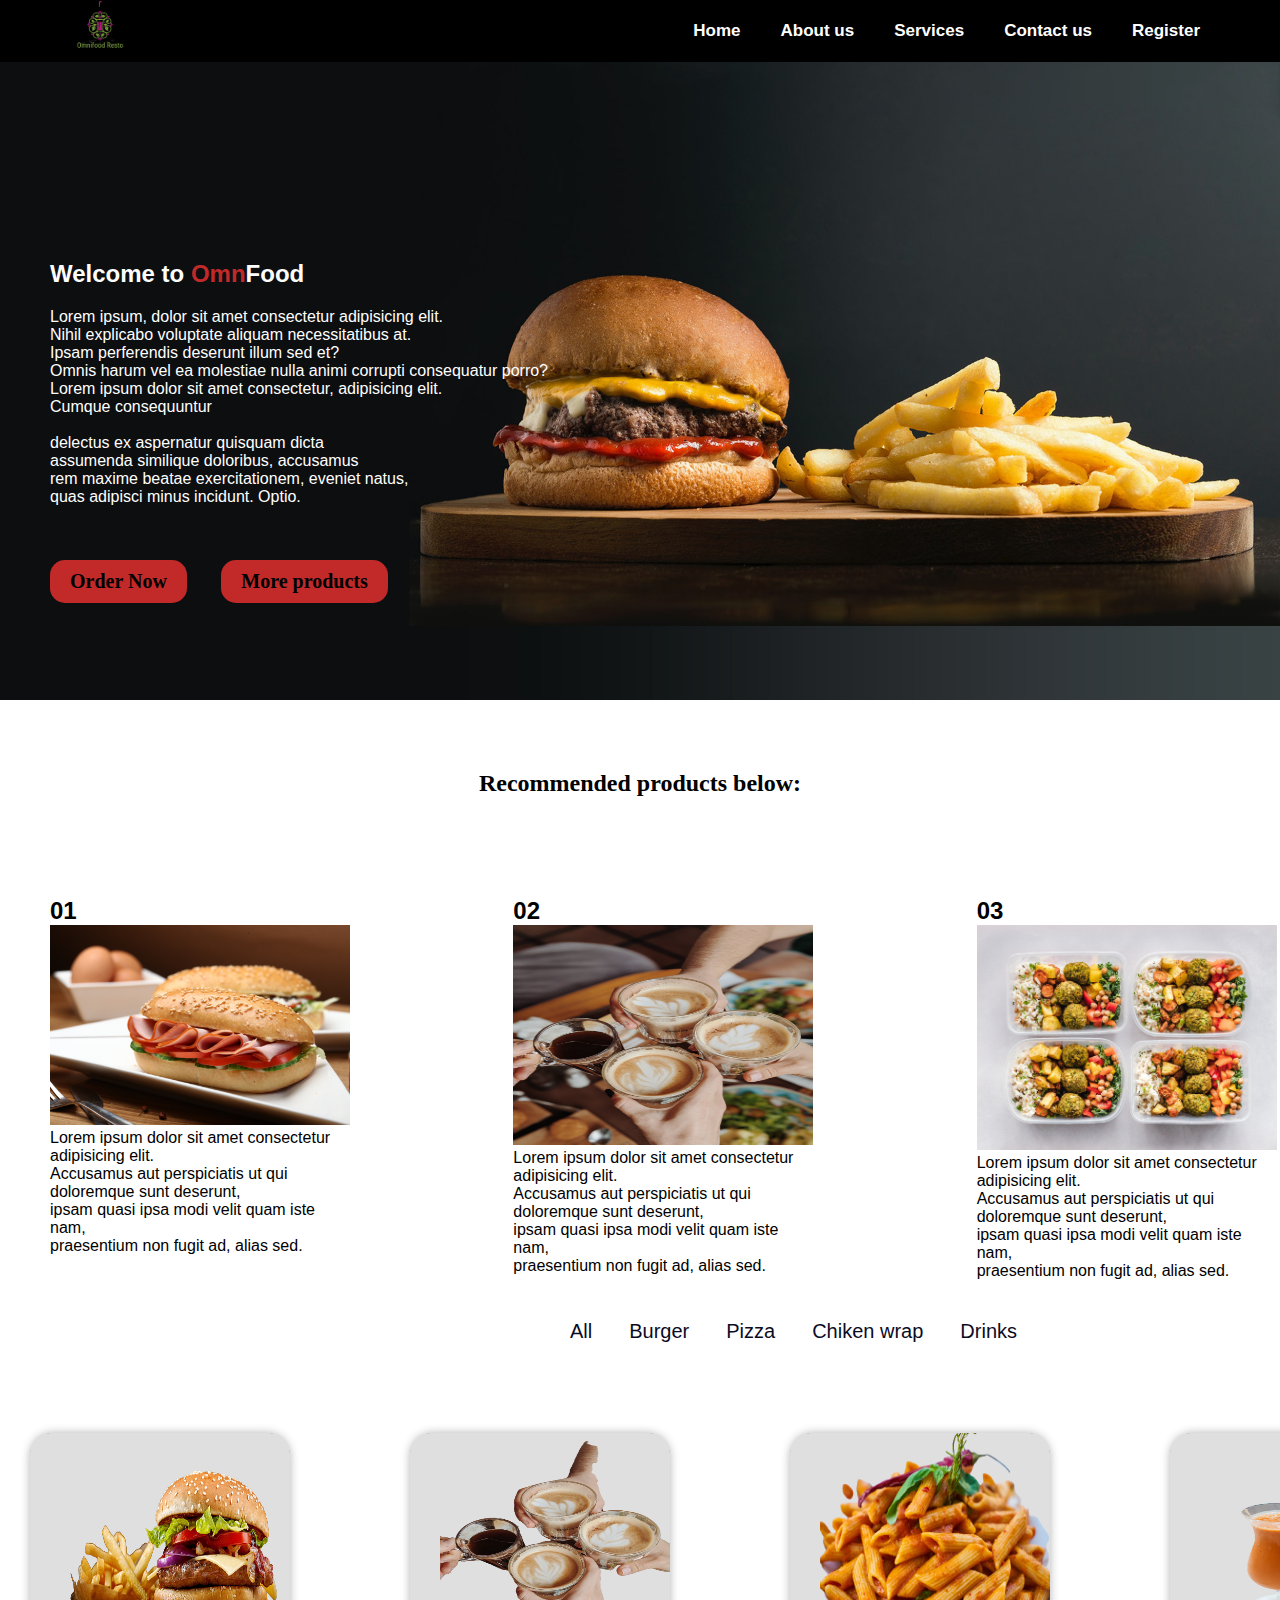
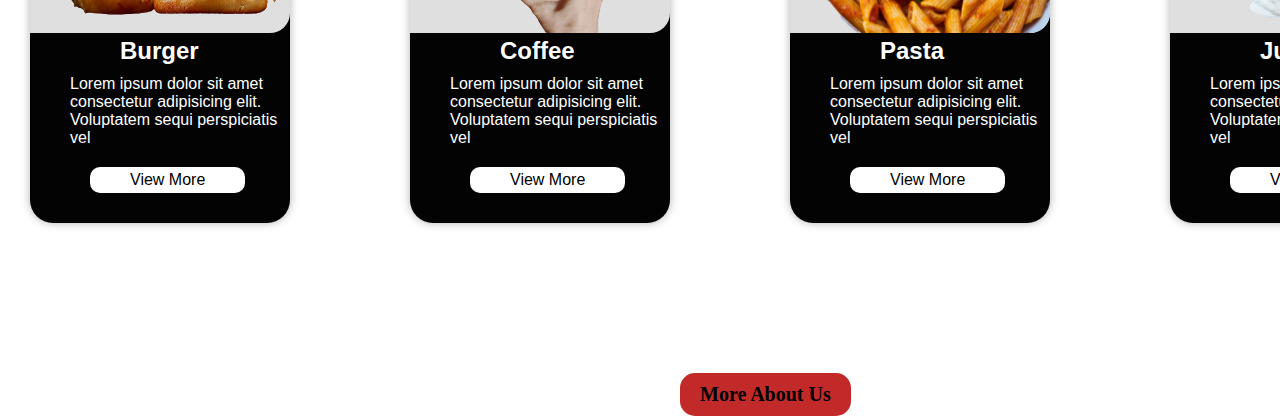
==== commit cabe97d1: "all three" ====
--- a/index.html
+++ b/index.html
@@ -7,6 +7,8 @@
 <link rel="stylesheet" href="link rel="preconnect href="https://fonts.googleapis.com">
 <link rel="preconnect" href="https://fonts.gstatic.com" crossorigin>
 <link rel="stylesheet" href="./css/index.css">
+
+
 <link href="https://fonts.googleapis.com/css2?family=Cinzel:wght@400;500;600&family=Cormorant+Garamond:ital,wght@0,300;0,400;1,300;1,400;1,500&family=Lato:ital,wght@0,300;0,700;1,300;1,400&family=Roboto:ital,wght@0,100;0,400;1,100;1,300&family=Sarabun:ital,wght@0,100;0,200;1,200&display=swap" rel="stylesheet">
     <title>Resto</title>
 </head>
@@ -19,11 +21,11 @@
 <ul>
     
     <li><a href="/index.html"> Home</li></a>
-    <li><a href="about.html">About us</li></a>
-    <li><a href="/services.html">Services</li></a>
+    <li><a href="/html/about.html">About us</li></a>
+    <li><a href="/html/services.html">Services</li></a>
     <li><a href="">Contact us</li></a>
     <li><a href="">Register</li></a>
-    <li><a href="">Login</li></a>
+    <li><a href=""><box-icon name='log-in'></box-icon></li></a>
 </ul>
 </nav>
 <div class="both">
@@ -40,8 +42,8 @@
 </div>
   
 <div class="button">
-    <button>Order Now</button>
-    <button style="margin-left: 30px;" > More products</button></div>
+    <button><a href=""> Order Now</button></a>
+    <button style="margin-left: 30px;" ><a href=""> More products</button></div></a>
 </div>
 <div class="heading"><h2>Recommended products below:</h2></div>
 
@@ -95,28 +97,28 @@
     <h2 style="padding-left: 90px;">Burger</h2>
    
     <p style="padding-left: 40px; padding-top: 10px; font-family: 'Segoe UI', Tahoma, Geneva, Verdana, sans-serif;">Lorem ipsum dolor sit amet consectetur adipisicing elit. Voluptatem sequi perspiciatis vel </p>
-    <button style="margin-left: 60px; margin-top: 20px; padding: 4px 40px; font-size: medium; background-color: white; border: white; border-radius: 10px;">View More</button>
+    <button style="margin-left: 60px; margin-top: 20px; padding: 4px 40px; font-size: medium; background-color: white; border: white; border-radius: 10px;"><a href=""> View More</button></a>
  </div>
  <div class="products-details">
     <img src="./images/pexels-valeriia-miller-3361170-removebg-preview.png" alt="" width="260px " height="200px" style="padding-left: 30px; background-color: rgb(223, 223, 223); border-radius: 20px 20px 20px 0px ;">
     <h2 style="padding-left: 90px;">Coffee</h2>
   
     <p style="padding-left: 40px; padding-top: 10px; font-family: 'Segoe UI', Tahoma, Geneva, Verdana, sans-serif;">Lorem ipsum dolor sit amet consectetur adipisicing elit. Voluptatem sequi perspiciatis vel </p>
-    <button style="margin-left: 60px; margin-top: 20px; padding: 4px 40px; font-size: medium; background-color: white; border: white; border-radius: 10px;">View More</button>
+    <button style="margin-left: 60px; margin-top: 20px; padding: 4px 40px; font-size: medium; background-color: white; border: white; border-radius: 10px;"><a href="">View More</button></a>
  </div>
  <div class="products-details">
     <img src="./images/pexels-engin-akyurt-1437267-removebg-preview.png" alt="" width="260px " height="200px" style="padding-left: 30px; background-color: rgb(223, 223, 223); border-radius: 20px 20px 20px 0px ">
     <h2 style="padding-left: 90px;">Pasta</h2>
   
     <p style="padding-left: 40px; padding-top: 10px; font-family: 'Segoe UI', Tahoma, Geneva, Verdana, sans-serif;">Lorem ipsum dolor sit amet consectetur adipisicing elit. Voluptatem sequi perspiciatis vel </p>
-    <button style="margin-left: 60px; margin-top: 20px; padding: 4px 40px; font-size: medium; background-color: white; border: white; border-radius: 10px;">View More</button>
+    <button style="margin-left: 60px; margin-top: 20px; padding: 4px 40px; font-size: medium; background-color: white; border: white; border-radius: 10px;"><a href="">View More</button></a>
  </div>
  <div class="products-details">
     <img src="./images/pexels-valeria-boltneva-1251210-removebg-preview.png" alt="" width="260px " height="200px" style="padding-left: 30px; background-color: rgb(223, 223, 223); border-radius: 20px 20px 20px 0px ">
     <h2 style="padding-left: 90px;">Juices</h2>
   
     <p style="padding-left: 40px; padding-top: 10px; font-family: 'Segoe UI', Tahoma, Geneva, Verdana, sans-serif;">Lorem ipsum dolor sit amet consectetur adipisicing elit. Voluptatem sequi perspiciatis vel </p>
-    <button style="margin-left: 60px; margin-top: 20px; padding: 4px 40px; font-size: medium; background-color: white; border: white; border-radius: 10px;">View More</button>
+    <button style="margin-left: 60px; margin-top: 20px; padding: 4px 40px; font-size: medium; background-color: white; border: white; border-radius: 10px;"><a href=""> View More</button></a>
  </div>
  
 </div>
@@ -127,7 +129,7 @@
 
 
 
-<div class="view"><button style="margin-top: 70px; margin-left: 680px;">More About Us</button> </div>
+<div class="view"><button style="margin-top: 70px; margin-left: 680px;"><a href=""> More About Us</button> </div></a>
 
 <!-- <div class="Us">
    
--- a/css/index.css
+++ b/css/index.css
@@ -109,6 +109,10 @@
     border: 1px;
    font-weight: 700;
    
+}
+.button button a{
+    color: black;
+    text-decoration: none;
 }
 span{
     color: rgb(194, 41, 41);
@@ -201,6 +205,10 @@
 
 
 }
+.products-details button a{
+    color: black;
+    text-decoration: none;
+}
 
 .products-details img:hover {
    animation-name: shake;
@@ -239,32 +247,7 @@
     border: 1px;
    font-weight: 700;
 }
-.Us{
-    display: flex;
-    margin-top: 10px;
-    gap: 300px;
-    margin-left: 50px;
-}
-.Us button{
-    padding: 10px 20px;
-    margin-top: 18px;
-    margin-left: 50px;
-    padding: 10px 20px;
-    border-radius: 15px;
-    background-color: rgb(194, 41, 41);
-    font-size: 20px;
-   font-family: 'Times New Roman', Times, serif;
-    border: 1px;
-   font-weight: 700;
-}
-.img img{
-    margin-top: 80px;
-}
-.pa p{
-    margin-top: 40px;
-    
-}
-.h h2{
-margin-top: 200px;
-font-family: 'Lucida Sans', 'Lucida Sans Regular', 'Lucida Grande', 'Lucida Sans Unicode', Geneva, Verdana, sans-serif;
-}+.view button a{
+    color: black;
+    text-decoration: none;
+}
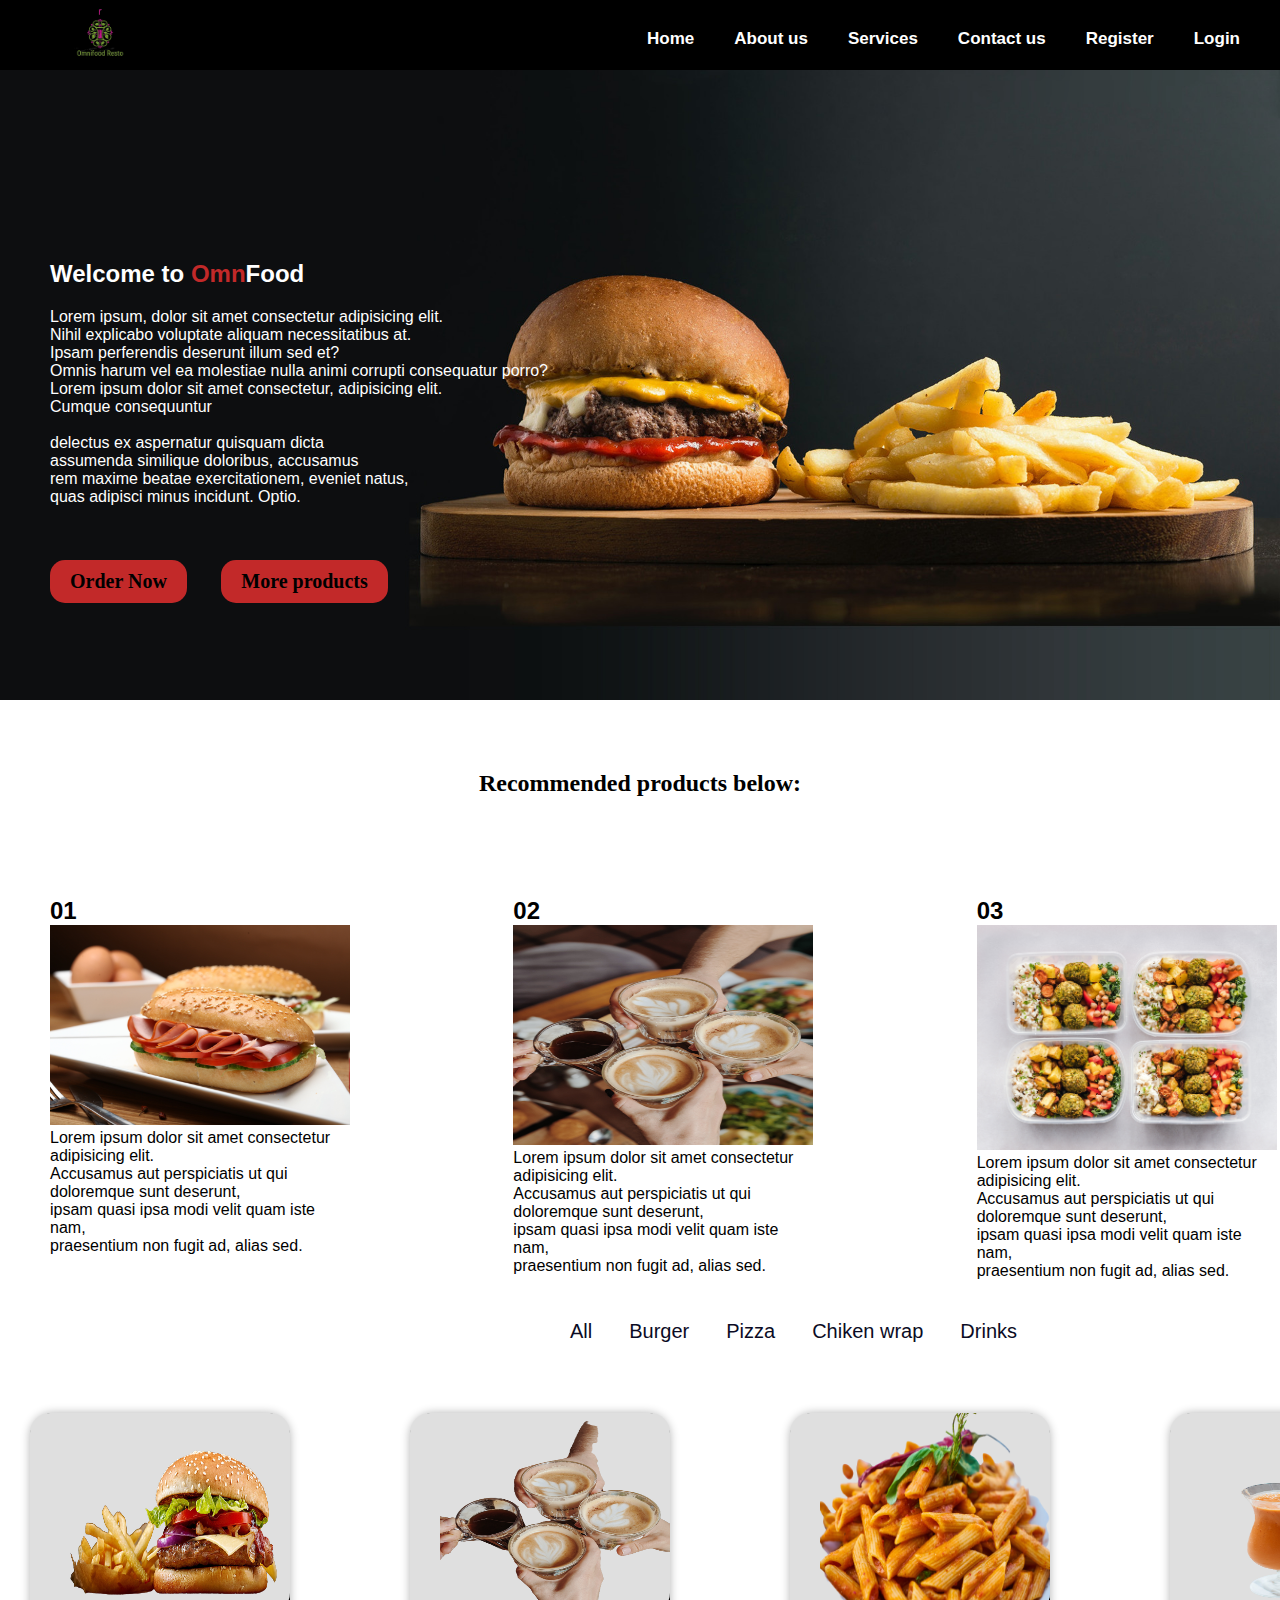
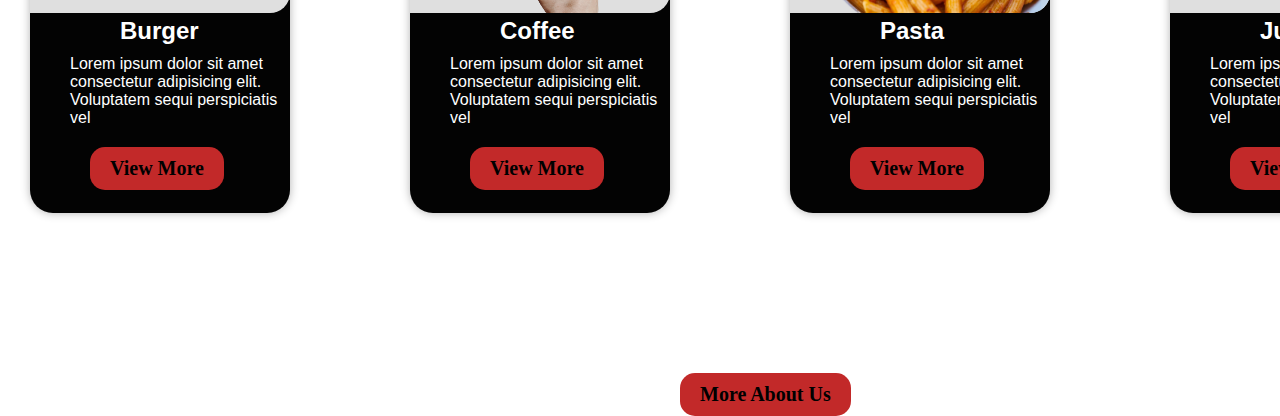
==== commit 76979b44: "new" ====
--- a/index.html
+++ b/index.html
@@ -20,12 +20,12 @@
 
 <ul>
     
-    <li><a href="/index.html"> Home</li></a>
-    <li><a href="/html/about.html">About us</li></a>
-    <li><a href="/html/services.html">Services</li></a>
-    <li><a href="">Contact us</li></a>
-    <li><a href="">Register</li></a>
-    <li><a href=""><box-icon name='log-in'></box-icon></li></a>
+    <li><a href="./index.html"> Home</li></a>
+    <li><a href="./about.html">About us</li></a>
+    <li><a href="./services.html">Services</li></a>
+    <li><a href="./contact.html">Contact us</li></a>
+    <li><a href="./register.html">Register</li></a>
+    <li><a href="./login.html">Login</li></a>
 </ul>
 </nav>
 <div class="both">
@@ -97,28 +97,28 @@
     <h2 style="padding-left: 90px;">Burger</h2>
    
     <p style="padding-left: 40px; padding-top: 10px; font-family: 'Segoe UI', Tahoma, Geneva, Verdana, sans-serif;">Lorem ipsum dolor sit amet consectetur adipisicing elit. Voluptatem sequi perspiciatis vel </p>
-    <button style="margin-left: 60px; margin-top: 20px; padding: 4px 40px; font-size: medium; background-color: white; border: white; border-radius: 10px;"><a href=""> View More</button></a>
+    <button style="margin-left: 60px; margin-top: 20px; padding: 10px 20px; font-size: 20px; border-radius: 15px; background-color: rgb(194, 41, 41); font-family: 'Times New Roman', Times, serif; border: 1px; font-weight: 700;"><a href=""> View More</button></a>
  </div>
  <div class="products-details">
     <img src="./images/pexels-valeriia-miller-3361170-removebg-preview.png" alt="" width="260px " height="200px" style="padding-left: 30px; background-color: rgb(223, 223, 223); border-radius: 20px 20px 20px 0px ;">
     <h2 style="padding-left: 90px;">Coffee</h2>
   
     <p style="padding-left: 40px; padding-top: 10px; font-family: 'Segoe UI', Tahoma, Geneva, Verdana, sans-serif;">Lorem ipsum dolor sit amet consectetur adipisicing elit. Voluptatem sequi perspiciatis vel </p>
-    <button style="margin-left: 60px; margin-top: 20px; padding: 4px 40px; font-size: medium; background-color: white; border: white; border-radius: 10px;"><a href="">View More</button></a>
+    <button style="margin-left: 60px; margin-top: 20px; padding: 10px 20px; font-size: 20px;border-radius: 15px; background-color: rgb(194, 41, 41); font-family: 'Times New Roman', Times, serif; border: 1px; font-weight: 700;"><a href=""> View More</button></a>
  </div>
  <div class="products-details">
     <img src="./images/pexels-engin-akyurt-1437267-removebg-preview.png" alt="" width="260px " height="200px" style="padding-left: 30px; background-color: rgb(223, 223, 223); border-radius: 20px 20px 20px 0px ">
     <h2 style="padding-left: 90px;">Pasta</h2>
   
     <p style="padding-left: 40px; padding-top: 10px; font-family: 'Segoe UI', Tahoma, Geneva, Verdana, sans-serif;">Lorem ipsum dolor sit amet consectetur adipisicing elit. Voluptatem sequi perspiciatis vel </p>
-    <button style="margin-left: 60px; margin-top: 20px; padding: 4px 40px; font-size: medium; background-color: white; border: white; border-radius: 10px;"><a href="">View More</button></a>
+    <button style="margin-left: 60px; margin-top: 20px; padding: 10px 20px; font-size: 20px;border-radius: 15px; background-color: rgb(194, 41, 41); font-family: 'Times New Roman', Times, serif; border: 1px; font-weight: 700;"><a href=""> View More</button></a>
  </div>
  <div class="products-details">
     <img src="./images/pexels-valeria-boltneva-1251210-removebg-preview.png" alt="" width="260px " height="200px" style="padding-left: 30px; background-color: rgb(223, 223, 223); border-radius: 20px 20px 20px 0px ">
     <h2 style="padding-left: 90px;">Juices</h2>
   
     <p style="padding-left: 40px; padding-top: 10px; font-family: 'Segoe UI', Tahoma, Geneva, Verdana, sans-serif;">Lorem ipsum dolor sit amet consectetur adipisicing elit. Voluptatem sequi perspiciatis vel </p>
-    <button style="margin-left: 60px; margin-top: 20px; padding: 4px 40px; font-size: medium; background-color: white; border: white; border-radius: 10px;"><a href=""> View More</button></a>
+    <button style="margin-left: 60px; margin-top: 20px; padding: 10px 20px; font-size: 20px; border-radius: 15px; background-color: rgb(194, 41, 41); font-family: 'Times New Roman', Times, serif; border: 1px; font-weight: 700;"><a href=""> View More</button></a>
  </div>
  
 </div>
--- a/css/index.css
+++ b/css/index.css
@@ -10,7 +10,7 @@
     background-image: url("/images/hero-bg.jpg");
     color: white;
     background-size: cover;
-    background-position: center;
+background-position: center;
     background-repeat: no-repeat;
     height: 700px;
   
@@ -22,7 +22,7 @@
     height: 70px;
     justify-content: space-between;
    position: fixed;
-   margin-top: -8px;
+  
   
 }
 .navbar ul{
@@ -197,9 +197,9 @@
     background-color: rgb(3, 3, 3);
     color: white;
     width: 260px;
-    height: 390px;
+    height: 400px;
     margin-left: 20px;
-    margin-top: 70px;
+    margin-top: 50px;
     border-radius: 23px;
     box-shadow: 0px 0px 10px rgba(03, 03, 0, 0.3);
 
